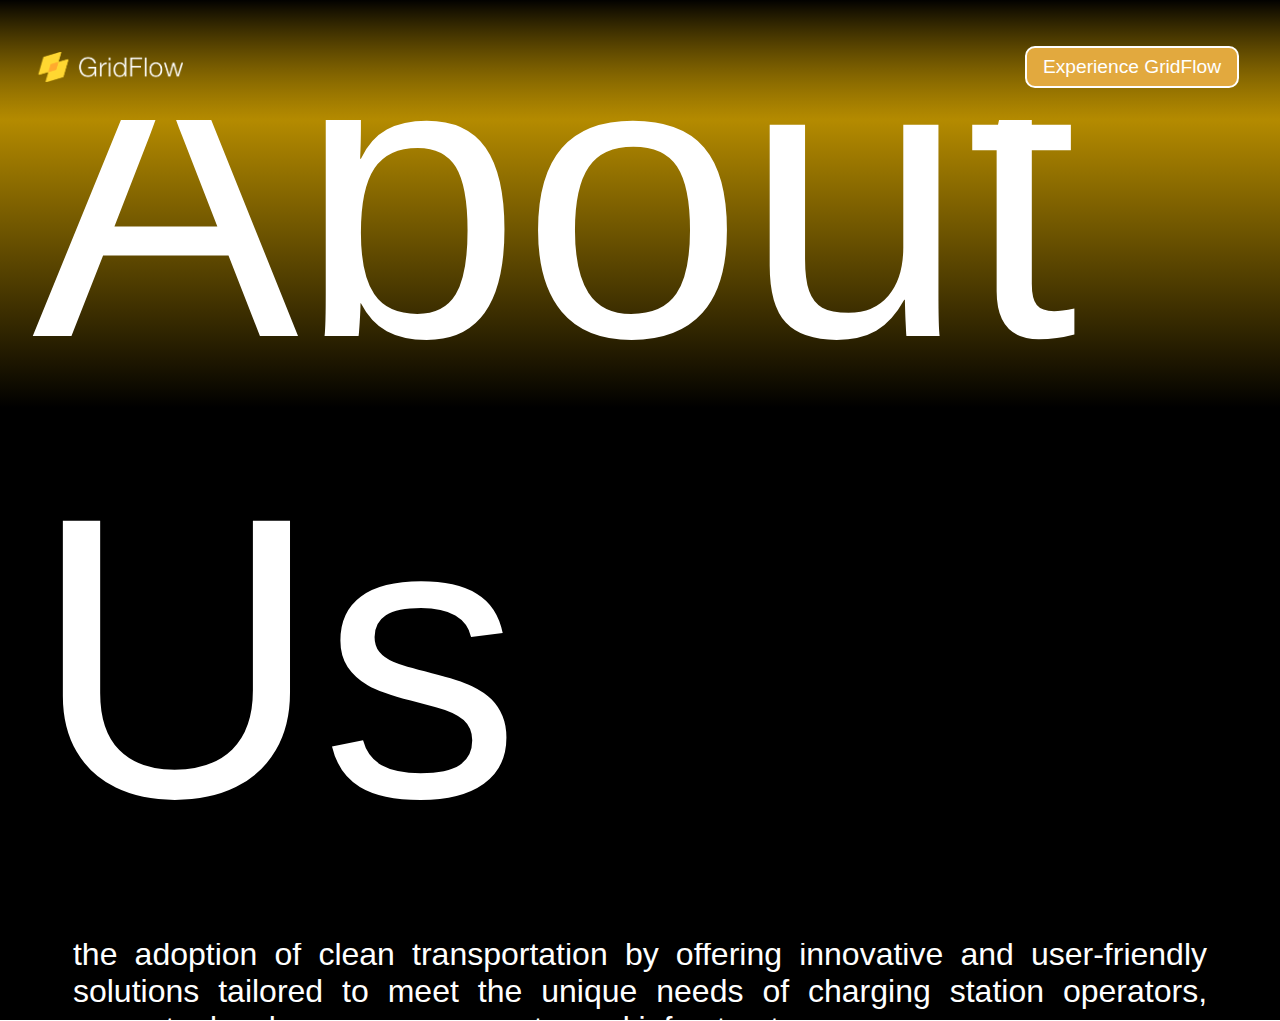
==== about.html @ fd685fbe "about mostly done, need to add modal" ====
<!DOCTYPE html>
<html lang="en">

<head>
    <script>
        window.onbeforeunload = function () {
           window.scrollTo(0, 0);
         }
    </script>
    
    <meta charset="UTF-8">
    <meta http-equiv="X-UA-Compatible" content="IE=edge">
    <meta name="viewport" content="width=device-width, initial-scale=1.0">
    <link rel="stylesheet" href="styles.css">
    <link rel="stylesheet" href="about-styles.css">

    <link rel="icon" type="image/png" href="favicon.png" sizes="16x16 32x32">
    <link rel="apple-touch-icon" sizes="180x180" href="favicon-180.png">
    <link rel="icon" type="image/svg+xml" href="favicon.svg">
    <link rel="icon" type="image/x-icon" href="favicon.ico">

    <title>About | GridFlow</title>
</head>

<body style="background: radial-gradient(to bottom, #ffc400 0%, #000000 40%);">
    <header class="about-main-header">
        <nav>
            <a href="grdflo.com" class="logo">
                <img src="logo-image.png" alt="Logo">
            </a>
            <ul class="nav-links">
                <li><a href="#" class="cta-nav">Experience GridFlow</a></li>
            </ul>
        </nav>
    </header>

    <main class="parallax">
        <section id="about-us">
            <h1 class="about-us-text">About Us</h1>
          </section>
        <section id="company-info">
          <div class="about-wrapper">
            <div class="company-info">
              <!-- <h1 class="title">GridFlow</h1> -->
              <p>Introducing GridFlow, a cutting-edge EV charger management software provider dedicated to revolutionizing the way businesses and property owners manage their electric vehicle (EV) charging infrastructure. Our mission is to accelerate the adoption of clean transportation by offering innovative and user-friendly solutions tailored to meet the unique needs of charging station operators, property developers, governments, and infrastructure owners.</p>
              <p>GridFlow's comprehensive software suite empowers our primary clients to efficiently manage their EV chargers, monitor their performance, and maximize revenue. Key features include a cloud dashboard for real-time monitoring, advanced machine learning algorithms for predictive maintenance and dynamic pricing, and seamless integration with various EV charger models. Our software not only streamlines charger management but also helps businesses attract more customers and fulfill their corporate social responsibility by promoting sustainable practices.</p>
              <p>While our primary focus is on providing exceptional software solutions for EV charger management, we also offer a mobile app for EV drivers. This app enables them to easily locate nearby charging stations, reserve charging slots, and pay for their charging sessions, all from the convenience of their smartphones.</p>
             </div>
          </div>
        </section>
        
        <section id="co-founders">
          <div class="cf-wrapper">
            <h1 class="title">The GridFlow Crew</h1>
            <div class="founders-grid">
              <!-- Co-founder 1 -->
              <div class="founder">
                <img src="abhinav.jpg" alt="Co-founder 1">
                <h2>Abhinav Khemka</h2>
                <h3>Chief Executive Officer</h3>
                <p class="founder-info">Abhinav is a driven and dynamic leader with a strong background in mechanical engineering. His exceptional business acumen and technical know-how have been instrumental in shaping the strategic direction of GridFlow. Under Abhinav's leadership, the company is poised for rapid growth and continued success.</p>
            </div>
      
              <!-- Co-founder 2 -->
              <div class="founder">
                <img src="aryan.jpeg" alt="Co-founder 2">
                <h2>Aryan Agrawal</h2>
                <h3>Chief Technical Officer</h3>
                <p class="founder-info">Aryan is a computer science expert with a passion for developing innovative solutions to complex problems. As the Chief Technology Officer, he oversees the development and implementation of GridFlow's advanced software solutions, ensuring the highest level of performance and reliability for our customers.</p>
                </div>
      
              <!-- Co-founder 3 -->
              <div class="founder">
                <img src="pratik.jpeg" alt="Co-founder 3">
                <h2>Pratik Bhattacharjee</h2>
                <h3>Product Manager</h3>
                <p class="founder-info">Pratik brings a unique combination of computer science and finance expertise to GridFlow. As Product Manager, he is responsible for guiding the product strategy and ensuring that our software meets the evolving needs of the market. Pratik's keen understanding of both the technical and financial aspects of the industry makes him an invaluable asset to the team.</p>              </div>
      
              <!-- Co-founder 4 -->
              <div class="founder">
                <img src="gautam.jpeg" alt="Co-founder 4">
                <h2>Gautam Dinesh</h2>
                <h3>Systems Engineer</h3>
                <p class="founder-info">Gautam is a highly skilled electronics and information engineering specialist who excels at creating efficient and reliable systems. As GridFlow's Systems Engineer, he works closely with the rest of the team to optimize our software's performance and ensure seamless integration with EV charging infrastructure.</p>              </div>
            </div>
          </div>
        </section>
        <div id="cfmodal" class="cfmodal">
            <div class="cfmodal-content">
              <span class="cfclose">&times;</span>
              <h2 class="founder-name">Founder Name</h2>
              <h3 class="founder-position">Founder Position</h3>
              <p class="founder-description">Founder Description</p>
            </div>
          </div>          
          
        <footer>
            <div class="footer-container">
                <div class="footer-section">
                    <a href="index.html">
                        <img src="logo-image.png" alt="GridFlow Logo" class="footer-logo" />
                    </a>
                </div>
                <div class="footer-section">
                    <ul class="footer-links">
                        <li><a href="grdflo.com/about">About</a></li>
                        <li><a href="https://careers.grdflo.com">Careers</a></li>
                        <li><a href="https://newsroom.grdflo.com">Newsroom</a></li>
                    </ul>
                </div>
                <div class="footer-section">
                    <a href="mailto:hello@grdflo.com">
                        <p>Reach us at hello@grdflo.com</p>
                    </a>
                </div>
            </div>
            <div class="footer-bottom">
                <p>&copy; GridFlow Inc. 2023. All rights reserved.</p>
            </div>
        </footer>
      </main>
      
      <script src="https://ajax.googleapis.com/ajax/libs/jquery/3.6.0/jquery.min.js"></script>
      <script src = "about.js"></script>
</body>
</html>
---- styles.css ----
* {
    margin: 0;
    padding: 0;
    box-sizing: border-box;
}

html {
    margin: 0;
    padding: 0;
    scrollbar-width: none;
    scroll-behavior: smooth
    /* Hide scrollbar for Firefox */
}

html::-webkit-scrollbar {
    width: 0;
    /* Hide scrollbar for WebKit browsers (Chrome, Safari, etc.) */
}

body {
    margin: -1px 0 0 0;
    padding: 0;
    font-family: Arial, sans-serif;
    background: linear-gradient(to bottom, #ffc400 0%, #000000 40%);
    color: #fff;
    overflow-y: scroll;
    -ms-overflow-style: none;
    overflow-x: hidden;
    min-height: 100vh;
}



button:focus,
button:active {
    outline: none;
    border: none;
}



nav {
    display: flex;
    justify-content: space-between;
    align-items: center;
    margin-top: 15px;
    left: 8px;
    max-width: 98%;
}

.logo {
    color: #fff;
    text-decoration: none;
    font-size: 1.5rem;
    display: flex;
    align-items: center;
    margin-left : 17px;
}

.logo img {
    height: 30px;
    margin-right: 5px;
}

nav ul {
    display: flex;
    list-style: none;
    margin: 0;
    /* Reset margin for the ul */
    padding: 0;
    /* Reset padding for the ul */
}


nav ul li {
    margin-left: 2rem;
}

nav ul li a {
    color: #999;
    text-decoration: none;
    font-size: 1.2rem;
    font-weight: 300;
    font-family: 'Helvetica Neue', Helvetica, Arial, sans-serif;
    padding: 0.5rem 1rem;
    border-radius: 5px;
    transition: color 0.3s;
}

nav ul li a span {
    margin-top: 8px;
    display: inline-block;
}




nav ul li a:hover {
    color: #fff;
}

.nav-links.active {
    display: flex;
    flex-direction: column;
}
  
.cta-nav {
    display: inline-block;
    background-color: rgb(226, 169, 62);
    /* Set background-color with rgba() */
    color: #fff;
    text-decoration: none;
    /* padding: 0.75rem 1.5rem; */
    border-radius: 10px;
    transition: background-color 0.3s, border-color 0.3s;
    /* Add border-color to the transition */
    border: 2px solid rgba(255, 255, 255, 1);
    /* Set border color with rgba() */
}

.cta-nav:hover {
    background-color: rgba(242, 214, 0, 0);
    /* Change background-color with transparency on hover */
    border-color: rgba(242, 214, 0, 0.8);
    /* Change border color with transparency on hover */
}

/* Add the following code */
.wrapper {
    width: 98%;
    height: 98vh;
    margin: 2.5vh auto;
    position: relative;
    background-color: #000000;
    overflow: hidden;
    border-radius: 20px;
    box-shadow: 0 4px 6px rgba(0, 0, 0, 0.1);
}

/* Update the existing header and hero styles */
header {
    padding: 2rem 1rem;
    position: absolute;
    width: 100%;
    z-index: 100;
    top: 0;
    left: 0;
}

.hero {
    min-height: calc(100% - 4rem); /* Subtract the height of the header */
    display: flex;
    justify-content: flex-start;
    align-items: center;
    padding: 0 2rem;
    padding-bottom: 2rem;
    position: absolute;
    width: 100%;
    bottom: 0;
    left: 0;
}

.hero-background {
    margin: -1px 0 0 0;
    background: url('hero-bg.jpg') no-repeat center center/cover;
    position: absolute;
    top: 0;
    left: 0;
    width: 100%;
    height: 100%;
    will-change: transform;
    border-radius: 20px;
}

.overlay {
    background: url('overlay.png') no-repeat center center/cover;
    position: absolute;
    top: 0;
    left: 0;
    width: 100%;
    height: 100%;
    will-change: transform;
}




.hero-content {
    margin-top: 5rem;
    text-align: center;
    max-width: 700px;
    /* Constrain the width of the hero content */
    margin-left: 2rem;
    /* Add left margin to maintain the position on the left side */
    background: rgba(255, 255, 255, 0.1);
    /* Semi-transparent white background */
    backdrop-filter: blur(15px);
    -webkit-backdrop-filter: blur(15px);
    /* Apply a blur effect */
    border-radius: 20px;
    /* Add rounded corners */
    padding: 4rem;
    /* Add padding */
    box-shadow: 0 4px 6px rgba(0, 0, 0, 0.1);
    transition: transform 0.3s;
    z-index: 6;

    /* Add a subtle shadow */

}

.hero-wrapper {
    position: relative;
}

.circle {
    position: absolute;
    background-color: rgba(193, 138, 0, 0.626);
    backdrop-filter: blur(10px);
    -webkit-backdrop-filter: blur(10px);
    border-radius: 50%;
    will-change: transform;
}

.circle-1 {
    width: 200px;
    height: 200px;
    top: 200px;
    left: -100px;
}

.circle-2 {
    width: 150px;
    height: 150px;
    top: 0px;
    right: -5px;
}

.circle-3 {
    width: 300px;
    height: 300px;
    bottom: -120px;
    left: 300px;
}


.hero-content:hover {
    transform: scale(1.02);
}



.hero-content h1 {
    font-size: 5rem;
    font-weight: 100;
    /* Set the font weight to UltraLight */
    font-family: 'Helvetica Neue', Helvetica, Arial, sans-serif;
    /* Set the font family to Helvetica UltraLight */
    letter-spacing: 5px;
    /* Increase character spacing */
    margin-bottom: 2rem;
    word-wrap: break-word;
    /* Break long words to fit within the container */
}


.hero-content p {
    font-size: 1.5rem;
    font-weight: 300;
    /* Set the font weight to light */
    font-family: 'Helvetica Neue', Helvetica, Arial, sans-serif;
    /* Set the font family to Helvetica Light */
    margin-bottom: 2rem;
}


.cta-button {
    display: inline-block;
    background-color: rgb(226, 169, 62);
    /* Set background-color with rgba() */
    color: #fff;
    text-decoration: none;
    padding: 0.75rem 1.5rem;
    border-radius: 10px;
    transition: background-color 0.3s, border-color 0.3s;
    /* Add border-color to the transition */
    border: 2px solid rgba(255, 255, 255, 1);
    /* Set border color with rgba() */
}

.cta-button:hover {
    background-color: rgba(242, 214, 0, 0);
    /* Change background-color with transparency on hover */
    border-color: rgba(242, 214, 0, 0.8);
    /* Change border color with transparency on hover */
}

.showcase {
    display: flex;
    justify-content: space-between;
    align-items: center;
    min-height: 100vh;
    padding: 0 2rem;
}

.showcase-content {
    max-width: 45%;
}

.showcase-content h2 {
    font-size: 2.5rem;
    font-weight: 300;
    font-family: 'Helvetica Neue', Helvetica, Arial, sans-serif;
    margin-bottom: 1rem;
}

.showcase-content p {
    font-size: 1.2rem;
    font-weight: 300;
    font-family: 'Helvetica Neue', Helvetica, Arial, sans-serif;
    line-height: 1.6;
}

.showcase-image {
    position: relative;
    width: 50%;
}

.showcase-image img {
    position: absolute;
    right: -3vh;
    top: 50%;
    transform: translateY(-50%);
    width: 100%;
    max-height: 70vh;
    width: auto;
}

.industries {
    display: flex;
    justify-content: space-between;
    align-items: center;
    height: 100vh;
    padding: 0 5%;
    /* Semi-transparent white background */
    backdrop-filter: blur(25px);
    -webkit-backdrop-filter: blur(25px);
}

.ind-wrapper {
    background-color: #00000000;
}

.industries-content {
    max-width: 50vw;
    text-align: center;
}

.industries-content h2 {
    font-size: 2.5rem;
    font-weight: 300;
    font-family: 'Helvetica Neue', Helvetica, Arial, sans-serif;
    margin-bottom: 1rem;
}

.industries-content p {
    font-size: 1.2rem;
    font-weight: 300;
    font-family: 'Helvetica Neue', Helvetica, Arial, sans-serif;
    line-height: 1.6;
}
.industries-carousel {
    width: 50%;
  }
  
  .swiper {
    width: 70vh;
    height: 80vh;
  }
  
  .swiper-slide {
    height: 70vh !important;
    width: 70vh !important;
    border-radius: 15px !important;
    

  }
  
  /* .carousel-text-glass {
    background: rgba(0, 0, 0, 0.6);
    border-radius: 15px;
    padding: 1rem;
    backdrop-filter: blur(5px);
    box-shadow: 0  3px 3px rgba(0, 0, 0, 0.6);
    width: 50%;
    text-align: center;
     
  } */

.swiper-pagination {
    bottom: 3rem !important;
  }
/* Change the default bullet style */
.swiper-pagination-bullet {
    width: 12px;
    height: 12px;
    background-color: #44444452 !important;
    opacity: 0.8 !important;
}

/* Change the active bullet style */
.swiper-pagination-bullet-active {
    background-color: #fd992776 !important;
    opacity: 1 !important;
}


  
  .industry-card {
    position: relative;
    background-size: cover;
    background-position: center;
    height: 100%;
    border-radius: 15px;
    
  }
  
  .industry-overlay {
    position: absolute;
    top: 0;
    left: 0;
    right: 0;
    bottom: 0;
    background-color: rgba(0, 0, 0, 0.5);
    display: flex;
    flex-direction: column;
    justify-content: center;
    align-items: center;
    color: #fff;
    border-radius: 15px;
  }
  
  .carousel-text-glass h3 {
    font-size: 2rem;
    font-weight: 300;
    font-family: 'Helvetica Neue', Helvetica, Arial, sans-serif;
    margin-bottom: 3rem;
    letter-spacing: 1px;
}

.carousel-text-glass p {
    font-size: 1.2rem;
    font-weight: 300;
    font-family: 'Helvetica Neue', Helvetica, Arial, sans-serif;
    line-height: 1.6;
    text-align: center;
    max-width: 80%;
    margin-left: 2rem;
   

}

.industry-overlay h3 {
    font-size: 2rem;
    font-weight: 300;
    font-family: 'Helvetica Neue', Helvetica, Arial, sans-serif;
    margin-bottom: 3rem;
    letter-spacing: 1px;
}

.industry-overlay p {
    font-size: 1.2rem;
    font-weight: 300;
    font-family: 'Helvetica Neue', Helvetica, Arial, sans-serif;
    line-height: 1.6;
    text-align: center;
    max-width: 80%;
    margin-left: 2rem;
   

}



@media screen and (max-width: 768px) {
    .showcase {
        flex-direction: column;
        text-align: center;
    }
    
    .showcase-content {
        max-width: 100%;
        padding-bottom: 2rem;
    }

    .showcase-image {
        width: 100%;
    }
}


.features {
    background-color: black;
    min-height: 100vh;
    display: flex;
    align-items: center;
    justify-content: center;
  }
  
  .features-container {
    display: flex;
    max-width: 1200px;
    width: 100%;
    margin: 0 auto;
    padding: 2rem;
    align-items: center;
  }
  
  .left-column {
    flex: 1;
    color: white;
  }
  
  .left-column h2 {
    font-size: 2.5rem;
    font-weight: 300;
    font-family: 'Helvetica Neue', Helvetica, Arial, sans-serif;
    margin-bottom: 1rem;
  }
  
  .left-column p {
    font-size: 1.2rem;
    font-weight: 300;
    font-family: 'Helvetica Neue', Helvetica, Arial, sans-serif;
    line-height: 1.6;
  }
  
  .right-column {
    flex: 2;
    display: grid;
    grid-template-columns: repeat(3, 1fr);
    gap: 1.5rem;
    margin-left: 2rem;
  }
  
  .feature-card {
    display: flex;
    flex-direction: column;
    justify-content: space-around;
    align-items: center;
    padding: 1rem;
    background-color: black;
    border: 2px solid white;
    color: white;
    cursor: pointer;
    border-radius: 20px;
    min-height: 200px;
    min-width: 200px;
    position: relative; /* Add this line */
    transition: all 0.3s ease; /* Add transition */
  }
  
  .feature-card:hover {
    z-index: 100; /* Add this line to scale the card */
    transform: scale(1.4);
    background-color: rgb(226, 169, 62);
  }
  
  .feature-card img {
    width: 64px;
    height: 64px;
  }
  
  .feature-card h3 {
    font-size: 1.2rem;
    font-weight: 300;
    font-family: 'Helvetica Neue', Helvetica, Arial, sans-serif;
    text-align: center;
    margin-bottom: 2rem;
  }
  
  .read-more {
    display: none;
    background-color: transparent;
    border: 2px solid white;
    color: #fff;
    padding: 0.5rem;
    border-radius: 50%;
    cursor: pointer;
    font-size: 0.8rem;
    font-weight: 300;
    font-family: 'Helvetica Neue', Helvetica, Arial, sans-serif;
    width: 40px;
    height: 40px;
    position: absolute;
    bottom: 10px;
    justify-content: center;
    align-items: center;
  }

  .read-more::before {
    content: '';
    display: block;
    width: 100%; /* Increase the width */
    height: 100%; /* Increase the height */
    background-image: url('arrow.png');
    background-size: contain;
    background-repeat: no-repeat;
    background-position: center;
    transition: transform 0.3s ease;
    margin-left: 1px;
  }
  
  
  .read-more:hover::before {
    transform: rotate(90deg);
    margin-top: 1px;
    margin-left: 0px;
  }
  
  .arrow-icon {
    width: 2px;
    height: 2px;
    object-fit: contain;
    transition: transform 0.3s ease;
    align-self: center;
  }
  
  
  
  .feature-card:hover .read-more {
    display: flex; /* Show the Read More button on hover */
  }
  
  
  
  .read-more:hover .arrow-icon {
   transform: rotate(90deg);
  }
  
  .feature-card:hover .read-more {
    display: block; /* Show the Read More button on hover */
    position: absolute;
    bottom: 10px;
  }
  
  .modal {
    display: none;
    position: fixed;
    z-index: 1;
    left: 0;
    top: 0;
    width: 100%;
    height: 100%;
    overflow: auto;
    background-color: rgba(0, 0, 0, 0.8);
  }
  
  .close {
    color: #fff;
    font-size: 2rem;
    font-weight: bold;
    position: absolute;
    top: 20px;
    right: 30px;
    cursor: pointer;
  }
  
  .modal-content {
    margin: 10% auto;
    padding: 2rem;
    width: 80%;
    background-color: #000;
    color: #fff;
    border: 2px solid #fff;
    border-radius: 20px;
  }
  

.form{
  min-height: 100vh;
  min-width: 100vw;
  height: 100%; 
}

  
  
  @media screen and (max-width: 768px) {
    .features-container {
      flex-direction: column;
    }
  
    .left-column {
      margin-bottom: 2rem;
    }
  
    .right-column {
      margin-left: 0;
      grid-template-columns: repeat(2, 1fr);
    }
  }
  
  

  @media screen and (max-width: 480px) {
    .right-column {
      grid-template-columns: 1fr;
    }
  }
  




@media screen and (max-width: 1200px) {
    .hero-content {
        max-width: 80%;
        /* Increase the width for smaller screens */
    }
}

@media screen and (max-width: 768px) {
    .hero-content {
        max-width: 90%;
        /* Increase the width for mobile devices */
    }

    .hero-content h1 {
        font-size: 3.5rem;
        /* Decrease the font size for mobile devices */
    }

    .hero-content p {
        font-size: 1rem;
        /* Decrease the font size for mobile devices */
    }

    .cta-button {
        padding: 0.5rem 1rem;
        /* Decrease the padding for mobile devices */
    }
}

@media screen and (max-width: 768px) {
    .nav-links {
      display: none;
      /* Hide the navigation menu on mobile devices */
    }
  
    .menu-toggle {
      display: flex;
      /* Show the menu toggle on mobile devices */
    }
  }
  
  .menu-toggle {
    display: none;
    flex-direction: column;
    justify-content: space-between;
    width: 25px;
    height: 15px;
    cursor: pointer;
  }
  
  .menu-toggle span {
    background-color: #fff;
    height: 3px;
    width: 100%;
  }

  footer {
    background: linear-gradient(to bottom, #000 20%, #ffc400dd 210%);
    color: #fff;
    font-family: "Helvetica Neue", sans-serif;
    font-weight: 300;
    bottom: 0;
    width: 100%;
    z-index: 3;
  }
  

.footer-container {
    display: flex;
    justify-content: space-between;
    align-items: center;
    max-width: 100%;
    padding: 1rem 0;
    font-size: 14px;
}

.footer-logo {
    max-height: 40px;
    width: auto;
}

.footer-section {
    flex: 1;
    text-align: center;
}

.footer-section p{
  letter-spacing: 1px;
}

.footer-section a {
  color: #fff;
  text-decoration: none;
}

.footer-section a:hover {
  color: #ffffff99;
}

.footer-links {
    list-style: none;
    padding: 0;
}

.footer-links li {
    display: inline-block;
    margin: 0 0.5rem;
}

.footer-links a {
    color: #fff;
    text-decoration: none;
}

.footer-links a:hover {
    color: #ffffff99;
}

.footer-bottom {
    padding: 0.5rem 0;
    text-align: center;
}
---- about-styles.css ----
/* Hide the scrollbar for Chrome, Safari, and Opera */
::-webkit-scrollbar {
    display: none;
  }
  
  /* Hide the scrollbar for Internet Explorer and Edge */
  body {
    -ms-overflow-style: none; /* IE and Edge */
    scrollbar-width: none; /* Firefox */
  }
  


  .parallax {
    perspective: 1px;
    height: 100vh;
    overflow-x: hidden;
    overflow-y: auto;
    z-index: -1; /* Add this line */
}

  
  .parallax-section {
    position: relative;
    height: 100vh;
    display: flex;
    align-items: center;
    justify-content: center;
    flex-direction: column;
  }
  
  /* #company-info {
    background-image: url('company-info-bg.jpg');
  }
  
  #co-founders {
    background-image: url('co-founders-bg.jpg');
  } */
  
  .title {
    font-size: 4rem;
    text-align: center;
    margin: 2rem 0;
    letter-spacing: 2px;
    margin-top: 5%;
  }
  
  .founders-grid {
    margin-top: 5%;
    display: flex;
    position: relative;
    align-self: center;
    justify-self: center;
    flex-wrap: wrap;
    justify-content: space-around;
    align-items: center;
  }
  
  .founder {
    width: 300px;
    margin: 1rem;
    text-align: center;
  }
  
  .founder h2 {
    margin-top: 1rem;
  }

  .founder img {
    width: 150px;
    height: 150px;
    border-radius: 50%;
    border: 2px
  }

  /* Hide the founder-info by default and only show it when the founder is clicked */
.founder-info {
    display: none;
  }
  
  .founder.clicked .founder-info {
    display: block;
  }
  
  /* Add the hover effect for the founder image */
  .founder:hover img {
    border: 2px solid #ffc400;
    cursor: pointer;
  }
  
  /* Add the hover effect for the founder name and position */
  .founder:hover h2,
  .founder:hover h3 {
    color: #ffc400;
  }
  
  
  h1, h2, h3, h4, h5, h6, p {
    font-family: "Helvetica Neue", Arial, sans-serif;
    font-weight: 300;
  }
  main {
    padding-top: 100px; /* Adjust the value according to the height of your navigation bar */
  }

  .about-wrapper {
    width: 98%;
    height: 60vh;
    margin: 2.5vh auto;
    position: relative;
    background-color: #000000;
    overflow: hidden;
    border-radius: 20px;
    box-shadow: 0 4px 6px rgba(0, 0, 0, 0.1);
    background-image: url('company-info-bg.jpg');
    background-size: cover;
    background-position: center;
    background-attachment: fixed;
    z-index: 100;
    display: flex;
    justify-content: center;
    align-items: center;

  }

  .cf-wrapper {
    justify-content: center;
    align-items: center;
    width: 98%;
    height: 70vh;
    margin: 2.5vh auto;
    position: relative;
    overflow: hidden;
    border-radius: 20px;
    box-shadow: 0 4px 6px rgba(0, 0, 0, 0.1);
    background-image: url('co-founders-bg.jpg');
    background-size: cover;
    background-position: center;
    background-attachment: fixed;
    z-index: 100;
}
  
  
  
  /* Add a new CSS rule for the about-us section */
#about-us {
    position: relative;
    height: calc(100% - 100px); /* Subtract the height of the navigation bar */
    display: flex;
    align-items: flex-end;
    justify-content: flex-end;
    padding: 2rem; /* Add some padding to position the text nicely */
  }
  
  /* Style the "About Us" text */
  .about-us-text {
    font-family: "Helvetica Neue", Arial, sans-serif;
    font-weight: 200;
    font-size: 25rem; /* Adjust the font size as needed */
    color: #fff; /* Set the text color */
  }
  
  .about-main-header {
    position: relative;
    top: calc(100% - 60px); /* Set the top value to the height of the about-us section */
    z-index: 100; /* Set a high z-index value to ensure the header stays on top */
    background-image: linear-gradient(to bottom, rgba(0, 0, 0, 1), rgba(0, 0, 0, 0)); /* Add the linear gradient */
  }
  
  .company-info {
    padding: 1.8rem;
    max-width: 95%; /* Set the maximum width for the text */
    margin: 0 auto; /* Center-align the text container */
    text-align: justify; /* Center-align the text */
  }
  
  .company-info p {
    margin-bottom: 1.5rem; /* Set the gap between the paragraphs */
    font-size: 2rem;
  }
  


  .cfmodal {
    display: none;
    position: fixed;
    z-index: 10000; /* Increase the z-index value here */
    left: 0;
    top: 0;
    width: 100%;
    height: 100%;
    overflow: auto;
    background-color: rgba(0, 0, 0, 0.4);
}


  .cfmodal-content {
    background-color: #fefefe;
    margin: 15% auto;
    padding: 20px;
    border: 1px solid #888;
    width: 80%;
    max-width: 400px;
    text-align: center;
  }
  
  .cfclose {
    color: #aaa;
    float: right;
    font-size: 28px;
    font-weight: bold;
  }
  
  .cfclose:hover,
  .cfclose:focus {
    color: black;
    text-decoration: none;
    cursor: pointer;
  }
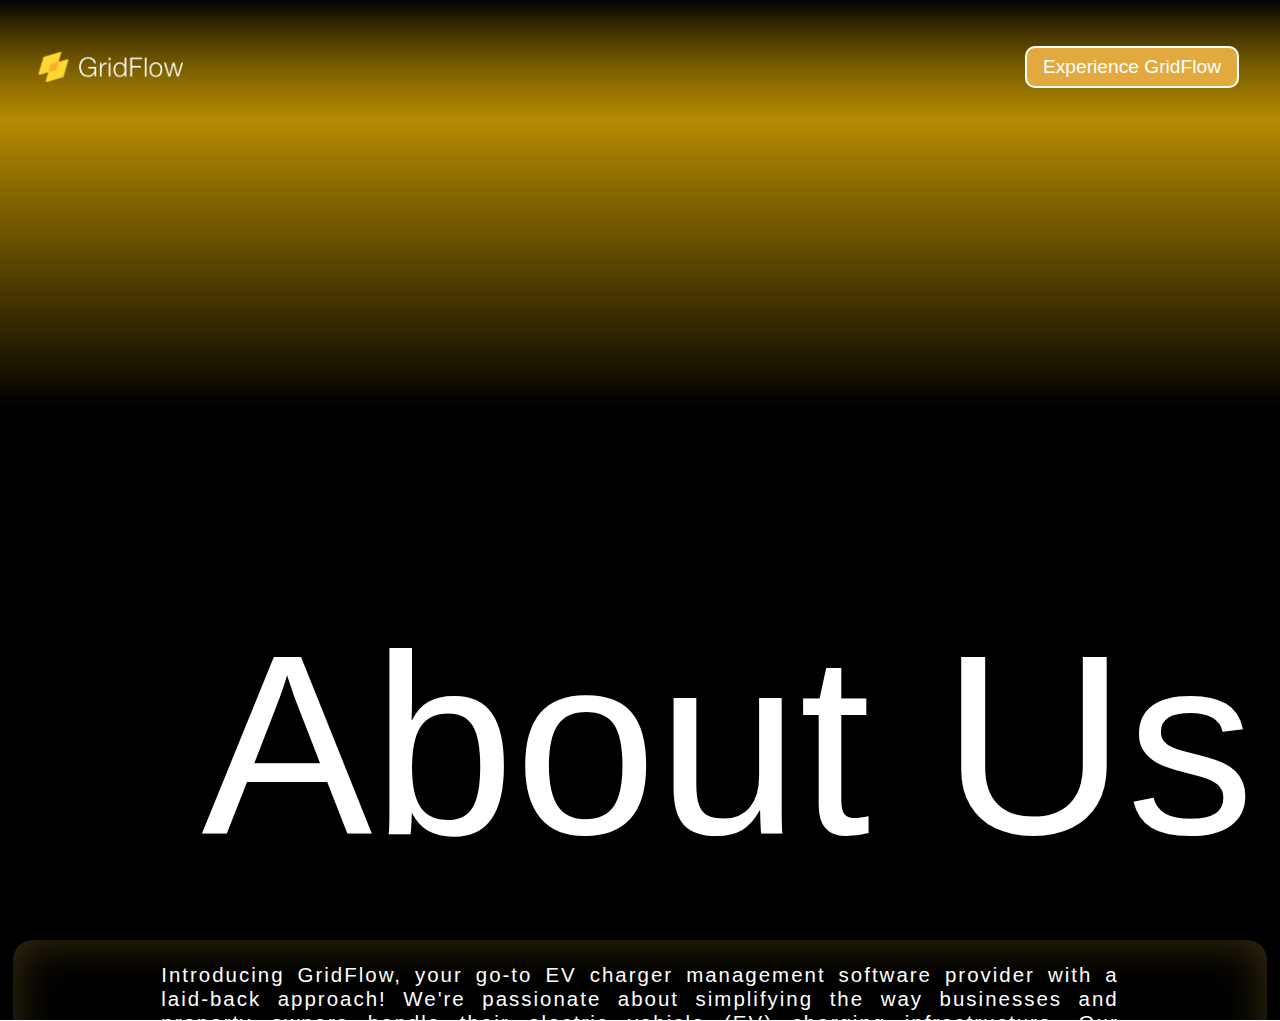
==== commit 526edc7f: "about page redesign" ====
--- a/about.html
+++ b/about.html
@@ -25,7 +25,7 @@
 <body style="background: radial-gradient(to bottom, #ffc400 0%, #000000 40%);">
     <header class="about-main-header">
         <nav>
-            <a href="grdflo.com" class="logo">
+            <a href="https://grdflo.com/" class="logo">
                 <img src="logo-image.png" alt="Logo">
             </a>
             <ul class="nav-links">
@@ -42,16 +42,18 @@
           <div class="about-wrapper">
             <div class="company-info">
               <!-- <h1 class="title">GridFlow</h1> -->
-              <p>Introducing GridFlow, a cutting-edge EV charger management software provider dedicated to revolutionizing the way businesses and property owners manage their electric vehicle (EV) charging infrastructure. Our mission is to accelerate the adoption of clean transportation by offering innovative and user-friendly solutions tailored to meet the unique needs of charging station operators, property developers, governments, and infrastructure owners.</p>
-              <p>GridFlow's comprehensive software suite empowers our primary clients to efficiently manage their EV chargers, monitor their performance, and maximize revenue. Key features include a cloud dashboard for real-time monitoring, advanced machine learning algorithms for predictive maintenance and dynamic pricing, and seamless integration with various EV charger models. Our software not only streamlines charger management but also helps businesses attract more customers and fulfill their corporate social responsibility by promoting sustainable practices.</p>
-              <p>While our primary focus is on providing exceptional software solutions for EV charger management, we also offer a mobile app for EV drivers. This app enables them to easily locate nearby charging stations, reserve charging slots, and pay for their charging sessions, all from the convenience of their smartphones.</p>
-             </div>
+              <p>Introducing GridFlow, your go-to EV charger management software provider with a laid-back approach! We're passionate about simplifying the way businesses and property owners handle their electric vehicle (EV) charging infrastructure. Our mission? To fast-track the adoption of clean transportation by offering innovative, user-friendly solutions that cater to a broad range of clients, from charging station operators and property developers to local governments and beyond.</p>
+              <p>At GridFlow, we strike the perfect balance between professional and chill. Our comprehensive software suite empowers our diverse clientele to manage their EV chargers effortlessly, monitor performance, and optimize revenue generation. How do we make it happen? With a cloud dashboard that delivers real-time monitoring, cutting-edge machine learning algorithms for predictive maintenance and dynamic pricing, and seamless integration with various EV charger models. Our software not only streamlines charger management but also helps businesses attract more customers and fulfill their corporate social responsibility by supporting green initiatives.</p>
+              <p>And that's not all! We understand the importance of creating a connected ecosystem for the growing EV community. So, we've also developed a handy mobile app for EV drivers. With this app, they can easily discover nearby charging stations, reserve charging slots, and pay for their charging sessions, all from the convenience of their smartphones. The app even offers features like trip planning with stops at charging stations, discount offers, and information on nearby amenities, making the EV charging experience enjoyable and efficient.</p>
+              <p>At GridFlow, we're all about building strong relationships with our clients and fostering a sustainable future for everyone. By providing top-notch software solutions for EV charger management and a user-friendly app for EV drivers, we're bridging the gap between businesses, property owners, and the growing EV community. Together, we're making the transition to clean transportation seamless, accessible, and, of course, chill. So, whether you're a business owner, property developer, government organization, or an EV driver, GridFlow is here to support you every step of the way.</p>
+
+            </div>
           </div>
         </section>
         
         <section id="co-founders">
           <div class="cf-wrapper">
-            <h1 class="title">The GridFlow Crew</h1>
+            <h1 class="title">Inside the GridFlow Garage</h1>
             <div class="founders-grid">
               <!-- Co-founder 1 -->
               <div class="founder">
@@ -85,25 +87,25 @@
             </div>
           </div>
         </section>
-        <div id="cfmodal" class="cfmodal">
+        <!-- <div id="cfmodal" class="cfmodal">
             <div class="cfmodal-content">
               <span class="cfclose">&times;</span>
               <h2 class="founder-name">Founder Name</h2>
               <h3 class="founder-position">Founder Position</h3>
               <p class="founder-description">Founder Description</p>
             </div>
-          </div>          
+          </div>           -->
           
         <footer>
             <div class="footer-container">
                 <div class="footer-section">
-                    <a href="index.html">
+                    <a href="https://grdflo.com/">
                         <img src="logo-image.png" alt="GridFlow Logo" class="footer-logo" />
                     </a>
                 </div>
                 <div class="footer-section">
                     <ul class="footer-links">
-                        <li><a href="grdflo.com/about">About</a></li>
+                        <li><a href="https://grdflo.com/about">About</a></li>
                         <li><a href="https://careers.grdflo.com">Careers</a></li>
                         <li><a href="https://newsroom.grdflo.com">Newsroom</a></li>
                     </ul>
--- a/styles.css
+++ b/styles.css
@@ -779,14 +779,16 @@
   }
   
 
-.footer-container {
-    display: flex;
+  .footer-container {
+    display: flex;
+    flex-wrap: wrap;
     justify-content: space-between;
     align-items: center;
     max-width: 100%;
-    padding: 1rem 0;
+    padding: 1rem;
     font-size: 14px;
 }
+
 
 .footer-logo {
     max-height: 40px;
@@ -834,3 +836,49 @@
     padding: 0.5rem 0;
     text-align: center;
 }
+
+@media (max-width: 768px) {
+  .footer-section {
+      flex: 1 1 50%;
+      padding: 1rem;
+  }
+
+  .footer-logo {
+      max-height: 30px;
+  }
+
+  .footer-links li {
+      margin: 0 0.25rem;
+  }
+
+  .footer-links a {
+      font-size: 12px;
+  }
+
+  .footer-bottom p {
+      font-size: 12px;
+  }
+}
+
+@media (max-width: 480px) {
+  .footer-section {
+      flex: 1 1 100%;
+      padding: 0.5rem;
+  }
+
+  .footer-logo {
+      max-height: 25px;
+  }
+
+  .footer-links li {
+      margin: 0 0.1rem;
+  }
+
+  .footer-links a {
+      font-size: 10px;
+  }
+
+  .footer-bottom p {
+      font-size: 10px;
+  }
+}
--- a/about-styles.css
+++ b/about-styles.css
@@ -1,220 +1,223 @@
-/* Hide the scrollbar for Chrome, Safari, and Opera */
 ::-webkit-scrollbar {
-    display: none;
+  display: none;
+}
+
+body {
+  -ms-overflow-style: none;
+  scrollbar-width: none;
+}
+
+header{
+  z-index: -10 !important;
+}
+
+
+.parallax {
+  perspective: 1px;
+  height: 100vh;
+  overflow-x: hidden;
+  overflow-y: auto;
+  z-index: 200;
+}
+
+.parallax-section {
+  position: relative;
+  height: 100vh;
+  display: flex;
+  align-items: center;
+  justify-content: center;
+  flex-direction: column;
+}
+
+.title {
+  font-size: 4vw;
+  text-align: center;
+  margin: 2vw 0;
+  letter-spacing: 2px;
+  margin-top: 5%;
+}
+
+.founders-grid {
+  display: flex;
+  flex-wrap: wrap;
+  justify-content: space-around;
+  align-items: center;
+  margin-top: 5%;
+  gap: 2vw; /* Added gap */
+}
+
+.founder {
+  width: 20vw; /* Updated width */
+  text-align: center;
+}
+
+/* For smaller screens, show the founders in a single column */
+@media (max-width: 767px) {
+  .founder {
+    flex: 0 1 100%;
+    margin: 1rem auto;
   }
-  
-  /* Hide the scrollbar for Internet Explorer and Edge */
-  body {
-    -ms-overflow-style: none; /* IE and Edge */
-    scrollbar-width: none; /* Firefox */
+}
+
+
+.founder h2 {
+  margin-top: 1vw;
+}
+
+.founder img {
+  width: 10vw;
+  height: 10vw;
+  border-radius: 50%;
+  border: 2px;
+}
+
+.founder-info {
+  display: none;
+}
+
+.founder.clicked .founder-info {
+  display: block;
+}
+
+.founder:hover img {
+  border: 2px solid #ffc400;
+  cursor: pointer;
+}
+
+.founder:hover h2,
+.founder:hover h3 {
+  color: #ffc400;
+}
+
+h1, h2, h3, h4, h5, h6, p {
+  font-family: "Helvetica Neue", Arial, sans-serif;
+  font-weight: 300;
+}
+
+main {
+  padding-top: 10vw;
+}
+
+.about-wrapper {
+  width: 98%;
+  min-height: 70vh;
+  margin: 2.5vh auto;
+  position: relative;
+  background-color: #000000aa;
+  overflow: hidden;
+  border-radius: 20px;
+  box-shadow: inset 0 0 40px 6px rgba(255, 200, 70, 0.2);
+  background-size: cover;
+  background-position: center;
+  background-attachment: fixed;
+  z-index: 301;
+  display: flex;
+  justify-content: center;
+  align-items: center;
+}
+
+.cf-wrapper {
+  justify-content: center;
+  align-items: center;
+  width: 98%;
+  min-height: 70vh;
+  margin: 2.5vh auto;
+  position: relative;
+  overflow: hidden;
+  border-radius: 20px;
+  box-shadow: inset 0 0 20px 6px rgba(255, 200, 70, 0.1);
+  background-image: url('co-founders-bg.png');
+  background-size: cover;
+  background-position: center;
+  background-attachment: fixed;
+  z-index: 301;
+}
+
+#about-us {
+  position: relative;
+  height: calc(100% - 8vw);
+  display: flex;
+  align-items: flex-end;
+  justify-content: flex-end;
+  padding: 2vw;
+}
+
+.about-us-text {
+  font-family: "Helvetica Neue", Arial, sans-serif;
+  font-weight: 200;
+  font-size: 20vw;
+  color: #fff;
+}
+
+.about-main-header {
+  position: relative;
+  top: calc(100% - 6vw);
+  z-index: 100 !important;
+  background-image: linear-gradient(to bottom, rgba(0, 0, 0, 1), rgba(0, 0, 0, 0));
+}
+
+.company-info {
+  padding: 1.8vw;
+  max-width: 80%;
+  letter-spacing: 2px;
+  margin: 0 auto;
+  text-align: justify;
+}
+
+.company-info p {
+  margin-bottom: 25px;
+  font-size: 1.6vw;
+}
+
+  
+
+  @media (max-width: 1024px) {
+    
+
+    .founders-grid {
+      flex-wrap: wrap;
+    }
+    
+    .founder {
+      width: 45%;
+      margin: 1rem;
+    }
   }
   
-
-
-  .parallax {
-    perspective: 1px;
-    height: 100vh;
-    overflow-x: hidden;
-    overflow-y: auto;
-    z-index: -1; /* Add this line */
-}
-
-  
-  .parallax-section {
-    position: relative;
-    height: 100vh;
-    display: flex;
-    align-items: center;
-    justify-content: center;
-    flex-direction: column;
-  }
-  
-  /* #company-info {
-    background-image: url('company-info-bg.jpg');
-  }
-  
-  #co-founders {
-    background-image: url('co-founders-bg.jpg');
-  } */
-  
-  .title {
-    font-size: 4rem;
-    text-align: center;
-    margin: 2rem 0;
-    letter-spacing: 2px;
-    margin-top: 5%;
-  }
-  
-  .founders-grid {
-    margin-top: 5%;
-    display: flex;
-    position: relative;
-    align-self: center;
-    justify-self: center;
-    flex-wrap: wrap;
-    justify-content: space-around;
-    align-items: center;
-  }
-  
-  .founder {
-    width: 300px;
-    margin: 1rem;
-    text-align: center;
-  }
-  
-  .founder h2 {
-    margin-top: 1rem;
-  }
-
-  .founder img {
-    width: 150px;
-    height: 150px;
-    border-radius: 50%;
-    border: 2px
-  }
-
-  /* Hide the founder-info by default and only show it when the founder is clicked */
-.founder-info {
-    display: none;
-  }
-  
-  .founder.clicked .founder-info {
-    display: block;
-  }
-  
-  /* Add the hover effect for the founder image */
-  .founder:hover img {
-    border: 2px solid #ffc400;
-    cursor: pointer;
-  }
-  
-  /* Add the hover effect for the founder name and position */
-  .founder:hover h2,
-  .founder:hover h3 {
-    color: #ffc400;
-  }
-  
-  
-  h1, h2, h3, h4, h5, h6, p {
-    font-family: "Helvetica Neue", Arial, sans-serif;
-    font-weight: 300;
-  }
-  main {
-    padding-top: 100px; /* Adjust the value according to the height of your navigation bar */
-  }
-
-  .about-wrapper {
-    width: 98%;
-    height: 60vh;
-    margin: 2.5vh auto;
-    position: relative;
-    background-color: #000000;
-    overflow: hidden;
-    border-radius: 20px;
-    box-shadow: 0 4px 6px rgba(0, 0, 0, 0.1);
-    background-image: url('company-info-bg.jpg');
-    background-size: cover;
-    background-position: center;
-    background-attachment: fixed;
-    z-index: 100;
-    display: flex;
-    justify-content: center;
-    align-items: center;
-
-  }
-
-  .cf-wrapper {
-    justify-content: center;
-    align-items: center;
-    width: 98%;
-    height: 70vh;
-    margin: 2.5vh auto;
-    position: relative;
-    overflow: hidden;
-    border-radius: 20px;
-    box-shadow: 0 4px 6px rgba(0, 0, 0, 0.1);
-    background-image: url('co-founders-bg.jpg');
-    background-size: cover;
-    background-position: center;
-    background-attachment: fixed;
-    z-index: 100;
-}
-  
-  
-  
-  /* Add a new CSS rule for the about-us section */
-#about-us {
-    position: relative;
-    height: calc(100% - 100px); /* Subtract the height of the navigation bar */
-    display: flex;
-    align-items: flex-end;
-    justify-content: flex-end;
-    padding: 2rem; /* Add some padding to position the text nicely */
-  }
-  
-  /* Style the "About Us" text */
-  .about-us-text {
-    font-family: "Helvetica Neue", Arial, sans-serif;
-    font-weight: 200;
-    font-size: 25rem; /* Adjust the font size as needed */
-    color: #fff; /* Set the text color */
-  }
-  
-  .about-main-header {
-    position: relative;
-    top: calc(100% - 60px); /* Set the top value to the height of the about-us section */
-    z-index: 100; /* Set a high z-index value to ensure the header stays on top */
-    background-image: linear-gradient(to bottom, rgba(0, 0, 0, 1), rgba(0, 0, 0, 0)); /* Add the linear gradient */
-  }
-  
-  .company-info {
-    padding: 1.8rem;
-    max-width: 95%; /* Set the maximum width for the text */
-    margin: 0 auto; /* Center-align the text container */
-    text-align: justify; /* Center-align the text */
-  }
-  
-  .company-info p {
-    margin-bottom: 1.5rem; /* Set the gap between the paragraphs */
-    font-size: 2rem;
-  }
-  
-
-
-  .cfmodal {
-    display: none;
-    position: fixed;
-    z-index: 10000; /* Increase the z-index value here */
-    left: 0;
-    top: 0;
-    width: 100%;
-    height: 100%;
-    overflow: auto;
-    background-color: rgba(0, 0, 0, 0.4);
-}
-
-
-  .cfmodal-content {
-    background-color: #fefefe;
-    margin: 15% auto;
-    padding: 20px;
-    border: 1px solid #888;
-    width: 80%;
-    max-width: 400px;
-    text-align: center;
-  }
-  
-  .cfclose {
-    color: #aaa;
-    float: right;
-    font-size: 28px;
-    font-weight: bold;
-  }
-  
-  .cfclose:hover,
-  .cfclose:focus {
-    color: black;
-    text-decoration: none;
-    cursor: pointer;
-  }
-  +  /* Modify the layout for mobile devices */
+  @media (max-width: 767px) {
+    .company-info {
+      text-align: center;
+    }
+
+    .company-info p {
+      margin-bottom: 20px;
+    }
+
+    .title {
+      font-size: 4vw;
+    }
+  
+    .about-us-text {
+      font-size: 25vw;
+    }
+  
+    .company-info p {
+      font-size: 3vw;
+    }
+  
+    .founder img {
+      width: 20vw;
+      height: 20vw;
+    }
+  
+    .founder {
+      width: 90%;
+      margin: 1rem auto;
+    }
+
+    #about-us {
+      height: calc(100% - 25vw);
+      text-align: right;
+    }
+  }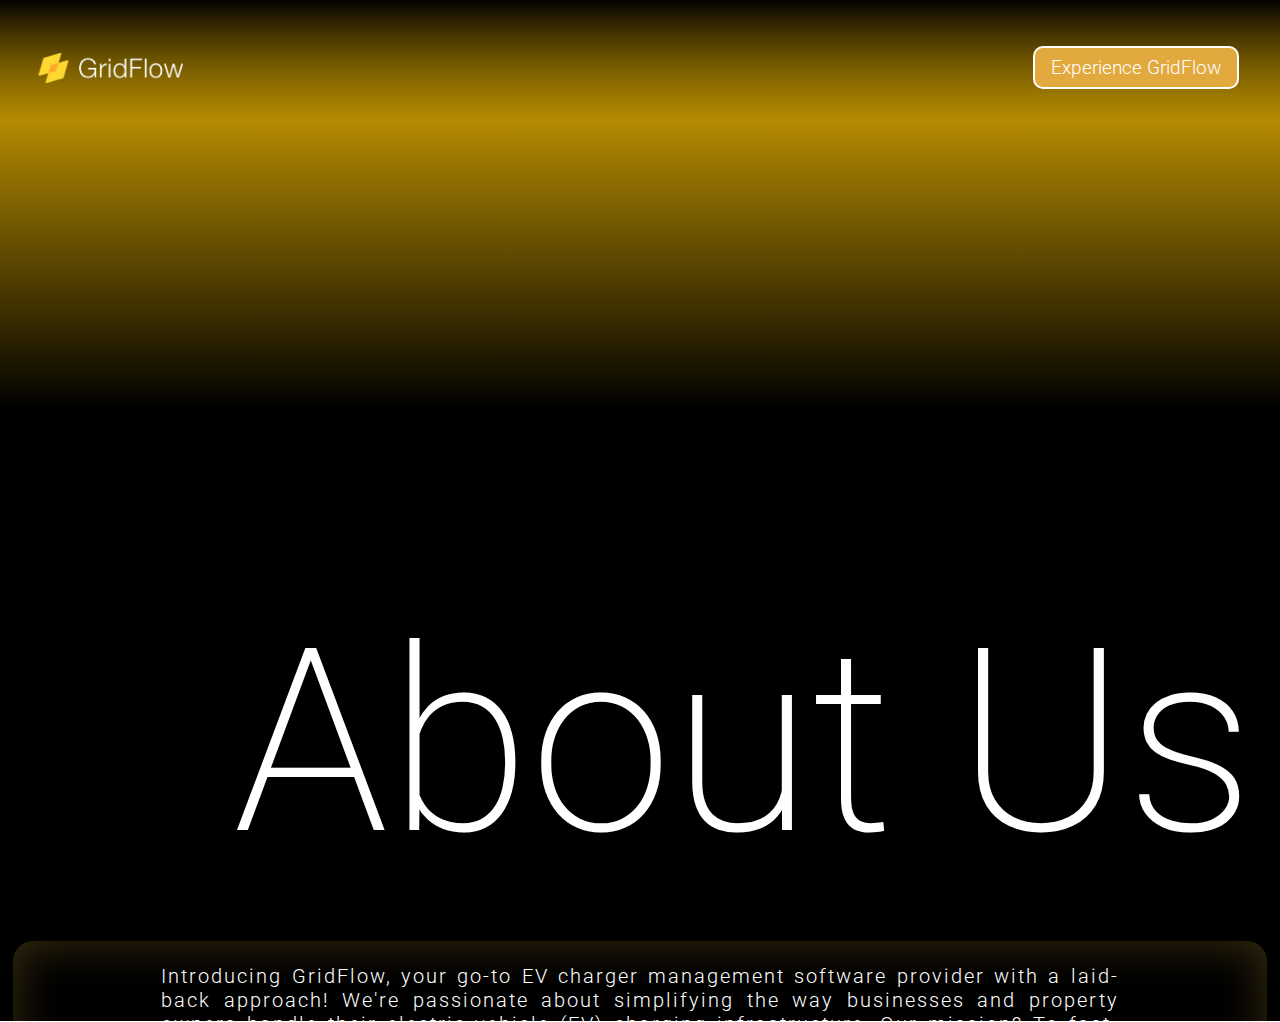
==== commit d2574822: "Font Fix" ====
--- a/about.html
+++ b/about.html
@@ -19,6 +19,10 @@
     <link rel="icon" type="image/svg+xml" href="favicon.svg">
     <link rel="icon" type="image/x-icon" href="favicon.ico">
 
+    <link rel="preconnect" href="https://fonts.googleapis.com">
+    <link rel="preconnect" href="https://fonts.gstatic.com" crossorigin>  
+    <link href="https://fonts.googleapis.com/css2?family=Roboto:ital,wght@0,100;0,300;0,400;0,500;0,700;0,900;1,100;1,300;1,400;1,500;1,700;1,900&display=swap" rel="stylesheet">
+
     <title>About | GridFlow</title>
 </head>
 
@@ -29,7 +33,7 @@
                 <img src="logo-image.png" alt="Logo">
             </a>
             <ul class="nav-links">
-                <li><a href="#" class="cta-nav">Experience GridFlow</a></li>
+                <li><a href="https://grdflo.com/#form" class="cta-nav">Experience GridFlow</a></li>
             </ul>
         </nav>
     </header>
@@ -106,8 +110,8 @@
                 <div class="footer-section">
                     <ul class="footer-links">
                         <li><a href="https://grdflo.com/about">About</a></li>
+                        <li><a href="https://insider.grdflo.com">GridFlow Insider</a></li>
                         <li><a href="https://careers.grdflo.com">Careers</a></li>
-                        <li><a href="https://newsroom.grdflo.com">Newsroom</a></li>
                     </ul>
                 </div>
                 <div class="footer-section">
--- a/styles.css
+++ b/styles.css
@@ -20,7 +20,7 @@
 body {
     margin: -1px 0 0 0;
     padding: 0;
-    font-family: Arial, sans-serif;
+    font-family: "Helvetica Neue", "Roboto", sans-serif;
     background: linear-gradient(to bottom, #ffc400 0%, #000000 40%);
     color: #fff;
     overflow-y: scroll;
@@ -81,7 +81,7 @@
     text-decoration: none;
     font-size: 1.2rem;
     font-weight: 300;
-    font-family: 'Helvetica Neue', Helvetica, Arial, sans-serif;
+    font-family: 'Helvetica Neue', "Roboto", Helvetica, Arial, sans-serif;
     padding: 0.5rem 1rem;
     border-radius: 5px;
     transition: color 0.3s;
@@ -254,8 +254,8 @@
     font-size: 5rem;
     font-weight: 100;
     /* Set the font weight to UltraLight */
-    font-family: 'Helvetica Neue', Helvetica, Arial, sans-serif;
-    /* Set the font family to Helvetica UltraLight */
+    font-family: 'Helvetica Neue', "Roboto", Helvetica, Arial, sans-serif;
+    /* Set the font family to "Roboto", Helvetica UltraLight */
     letter-spacing: 5px;
     /* Increase character spacing */
     margin-bottom: 2rem;
@@ -268,8 +268,8 @@
     font-size: 1.5rem;
     font-weight: 300;
     /* Set the font weight to light */
-    font-family: 'Helvetica Neue', Helvetica, Arial, sans-serif;
-    /* Set the font family to Helvetica Light */
+    font-family: 'Helvetica Neue', "Roboto", Helvetica, Arial, sans-serif;
+    /* Set the font family to "Roboto", Helvetica Light */
     margin-bottom: 2rem;
 }
 
@@ -310,14 +310,14 @@
 .showcase-content h2 {
     font-size: 2.5rem;
     font-weight: 300;
-    font-family: 'Helvetica Neue', Helvetica, Arial, sans-serif;
+    font-family: 'Helvetica Neue', "Roboto", Helvetica, Arial, sans-serif;
     margin-bottom: 1rem;
 }
 
 .showcase-content p {
     font-size: 1.2rem;
     font-weight: 300;
-    font-family: 'Helvetica Neue', Helvetica, Arial, sans-serif;
+    font-family: 'Helvetica Neue', "Roboto", Helvetica, Arial, sans-serif;
     line-height: 1.6;
 }
 
@@ -359,14 +359,14 @@
 .industries-content h2 {
     font-size: 2.5rem;
     font-weight: 300;
-    font-family: 'Helvetica Neue', Helvetica, Arial, sans-serif;
+    font-family: 'Helvetica Neue', "Roboto", Helvetica, Arial, sans-serif;
     margin-bottom: 1rem;
 }
 
 .industries-content p {
     font-size: 1.2rem;
     font-weight: 300;
-    font-family: 'Helvetica Neue', Helvetica, Arial, sans-serif;
+    font-family: 'Helvetica Neue', "Roboto", Helvetica, Arial, sans-serif;
     line-height: 1.6;
 }
 .industries-carousel {
@@ -443,7 +443,7 @@
   .carousel-text-glass h3 {
     font-size: 2rem;
     font-weight: 300;
-    font-family: 'Helvetica Neue', Helvetica, Arial, sans-serif;
+    font-family: 'Helvetica Neue', "Roboto", Helvetica, Arial, sans-serif;
     margin-bottom: 3rem;
     letter-spacing: 1px;
 }
@@ -451,7 +451,7 @@
 .carousel-text-glass p {
     font-size: 1.2rem;
     font-weight: 300;
-    font-family: 'Helvetica Neue', Helvetica, Arial, sans-serif;
+    font-family: 'Helvetica Neue', "Roboto", Helvetica, Arial, sans-serif;
     line-height: 1.6;
     text-align: center;
     max-width: 80%;
@@ -463,7 +463,7 @@
 .industry-overlay h3 {
     font-size: 2rem;
     font-weight: 300;
-    font-family: 'Helvetica Neue', Helvetica, Arial, sans-serif;
+    font-family: 'Helvetica Neue', "Roboto", Helvetica, Arial, sans-serif;
     margin-bottom: 3rem;
     letter-spacing: 1px;
 }
@@ -471,7 +471,7 @@
 .industry-overlay p {
     font-size: 1.2rem;
     font-weight: 300;
-    font-family: 'Helvetica Neue', Helvetica, Arial, sans-serif;
+    font-family: 'Helvetica Neue', "Roboto", Helvetica, Arial, sans-serif;
     line-height: 1.6;
     text-align: center;
     max-width: 80%;
@@ -524,14 +524,14 @@
   .left-column h2 {
     font-size: 2.5rem;
     font-weight: 300;
-    font-family: 'Helvetica Neue', Helvetica, Arial, sans-serif;
+    font-family: 'Helvetica Neue', "Roboto", Helvetica, Arial, sans-serif;
     margin-bottom: 1rem;
   }
   
   .left-column p {
     font-size: 1.2rem;
     font-weight: 300;
-    font-family: 'Helvetica Neue', Helvetica, Arial, sans-serif;
+    font-family: 'Helvetica Neue', "Roboto", Helvetica, Arial, sans-serif;
     line-height: 1.6;
   }
   
@@ -574,7 +574,7 @@
   .feature-card h3 {
     font-size: 1.2rem;
     font-weight: 300;
-    font-family: 'Helvetica Neue', Helvetica, Arial, sans-serif;
+    font-family: 'Helvetica Neue', "Roboto", Helvetica, Arial, sans-serif;
     text-align: center;
     margin-bottom: 2rem;
   }
@@ -589,7 +589,7 @@
     cursor: pointer;
     font-size: 0.8rem;
     font-weight: 300;
-    font-family: 'Helvetica Neue', Helvetica, Arial, sans-serif;
+    font-family: 'Helvetica Neue', "Roboto", Helvetica, Arial, sans-serif;
     width: 40px;
     height: 40px;
     position: absolute;
@@ -771,7 +771,7 @@
   footer {
     background: linear-gradient(to bottom, #000 20%, #ffc400dd 210%);
     color: #fff;
-    font-family: "Helvetica Neue", sans-serif;
+    font-family: "Helvetica Neue", "Roboto", sans-serif;
     font-weight: 300;
     bottom: 0;
     width: 100%;
--- a/about-styles.css
+++ b/about-styles.css
@@ -90,7 +90,7 @@
 }
 
 h1, h2, h3, h4, h5, h6, p {
-  font-family: "Helvetica Neue", Arial, sans-serif;
+  font-family: "Helvetica Neue", "Roboto", sans-serif;
   font-weight: 300;
 }
 
@@ -143,7 +143,7 @@
 }
 
 .about-us-text {
-  font-family: "Helvetica Neue", Arial, sans-serif;
+  font-family: "Helvetica Neue", "Roboto", sans-serif;
   font-weight: 200;
   font-size: 20vw;
   color: #fff;
@@ -188,10 +188,12 @@
   @media (max-width: 767px) {
     .company-info {
       text-align: center;
+      letter-spacing: 2px;
     }
 
     .company-info p {
-      margin-bottom: 20px;
+      margin-bottom: 25px;
+
     }
 
     .title {
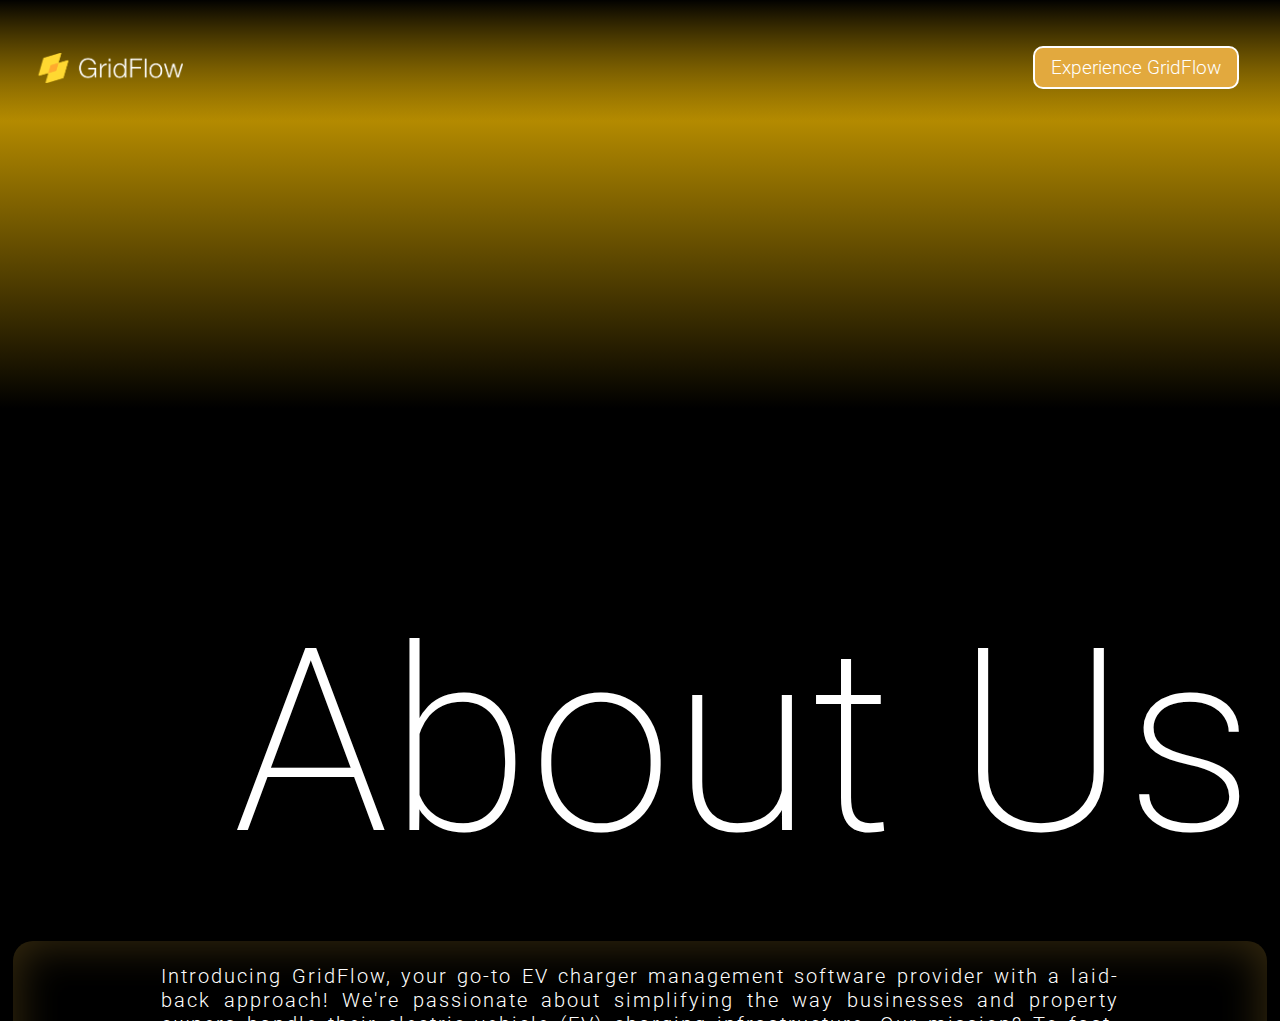
==== commit f57dab2d: "all image to webp" ====
--- a/about.html
+++ b/about.html
@@ -30,7 +30,7 @@
     <header class="about-main-header">
         <nav>
             <a href="https://grdflo.com/" class="logo">
-                <img src="logo-image.png" alt="Logo">
+                <img src="logo-image.webp" alt="Logo">
             </a>
             <ul class="nav-links">
                 <li><a href="https://grdflo.com/#form" class="cta-nav">Experience GridFlow</a></li>
@@ -61,7 +61,7 @@
             <div class="founders-grid">
               <!-- Co-founder 1 -->
               <div class="founder">
-                <img src="abhinav.jpg" alt="Co-founder 1">
+                <img src="abhinav.webp" alt="Co-founder 1">
                 <h2>Abhinav Khemka</h2>
                 <h3>Chief Executive Officer</h3>
                 <p class="founder-info">Abhinav is a driven and dynamic leader with a strong background in mechanical engineering. His exceptional business acumen and technical know-how have been instrumental in shaping the strategic direction of GridFlow. Under Abhinav's leadership, the company is poised for rapid growth and continued success.</p>
@@ -69,7 +69,7 @@
       
               <!-- Co-founder 2 -->
               <div class="founder">
-                <img src="aryan.jpeg" alt="Co-founder 2">
+                <img src="aryan.webp" alt="Co-founder 2">
                 <h2>Aryan Agrawal</h2>
                 <h3>Chief Technical Officer</h3>
                 <p class="founder-info">Aryan is a computer science expert with a passion for developing innovative solutions to complex problems. As the Chief Technology Officer, he oversees the development and implementation of GridFlow's advanced software solutions, ensuring the highest level of performance and reliability for our customers.</p>
@@ -77,14 +77,14 @@
       
               <!-- Co-founder 3 -->
               <div class="founder">
-                <img src="pratik.jpeg" alt="Co-founder 3">
+                <img src="pratik.webp" alt="Co-founder 3">
                 <h2>Pratik Bhattacharjee</h2>
                 <h3>Product Manager</h3>
                 <p class="founder-info">Pratik brings a unique combination of computer science and finance expertise to GridFlow. As Product Manager, he is responsible for guiding the product strategy and ensuring that our software meets the evolving needs of the market. Pratik's keen understanding of both the technical and financial aspects of the industry makes him an invaluable asset to the team.</p>              </div>
       
               <!-- Co-founder 4 -->
               <div class="founder">
-                <img src="gautam.jpeg" alt="Co-founder 4">
+                <img src="gautam.webp" alt="Co-founder 4">
                 <h2>Gautam Dinesh</h2>
                 <h3>Systems Engineer</h3>
                 <p class="founder-info">Gautam is a highly skilled electronics and information engineering specialist who excels at creating efficient and reliable systems. As GridFlow's Systems Engineer, he works closely with the rest of the team to optimize our software's performance and ensure seamless integration with EV charging infrastructure.</p>              </div>
@@ -104,7 +104,7 @@
             <div class="footer-container">
                 <div class="footer-section">
                     <a href="https://grdflo.com/">
-                        <img src="logo-image.png" alt="GridFlow Logo" class="footer-logo" />
+                        <img src="logo-image.webp" alt="GridFlow Logo" class="footer-logo" />
                     </a>
                 </div>
                 <div class="footer-section">
--- a/styles.css
+++ b/styles.css
@@ -162,7 +162,7 @@
 
 .hero-background {
     margin: -1px 0 0 0;
-    background: url('hero-bg.jpg') no-repeat center center/cover;
+    background: url('hero-bg.webp') no-repeat center center/cover;
     position: absolute;
     top: 0;
     left: 0;
@@ -173,7 +173,7 @@
 }
 
 .overlay {
-    background: url('overlay.png') no-repeat center center/cover;
+    background: url('overlay.webp') no-repeat center center/cover;
     position: absolute;
     top: 0;
     left: 0;
@@ -603,7 +603,7 @@
     display: block;
     width: 100%; /* Increase the width */
     height: 100%; /* Increase the height */
-    background-image: url('arrow.png');
+    background-image: url('arrow.webp');
     background-size: contain;
     background-repeat: no-repeat;
     background-position: center;
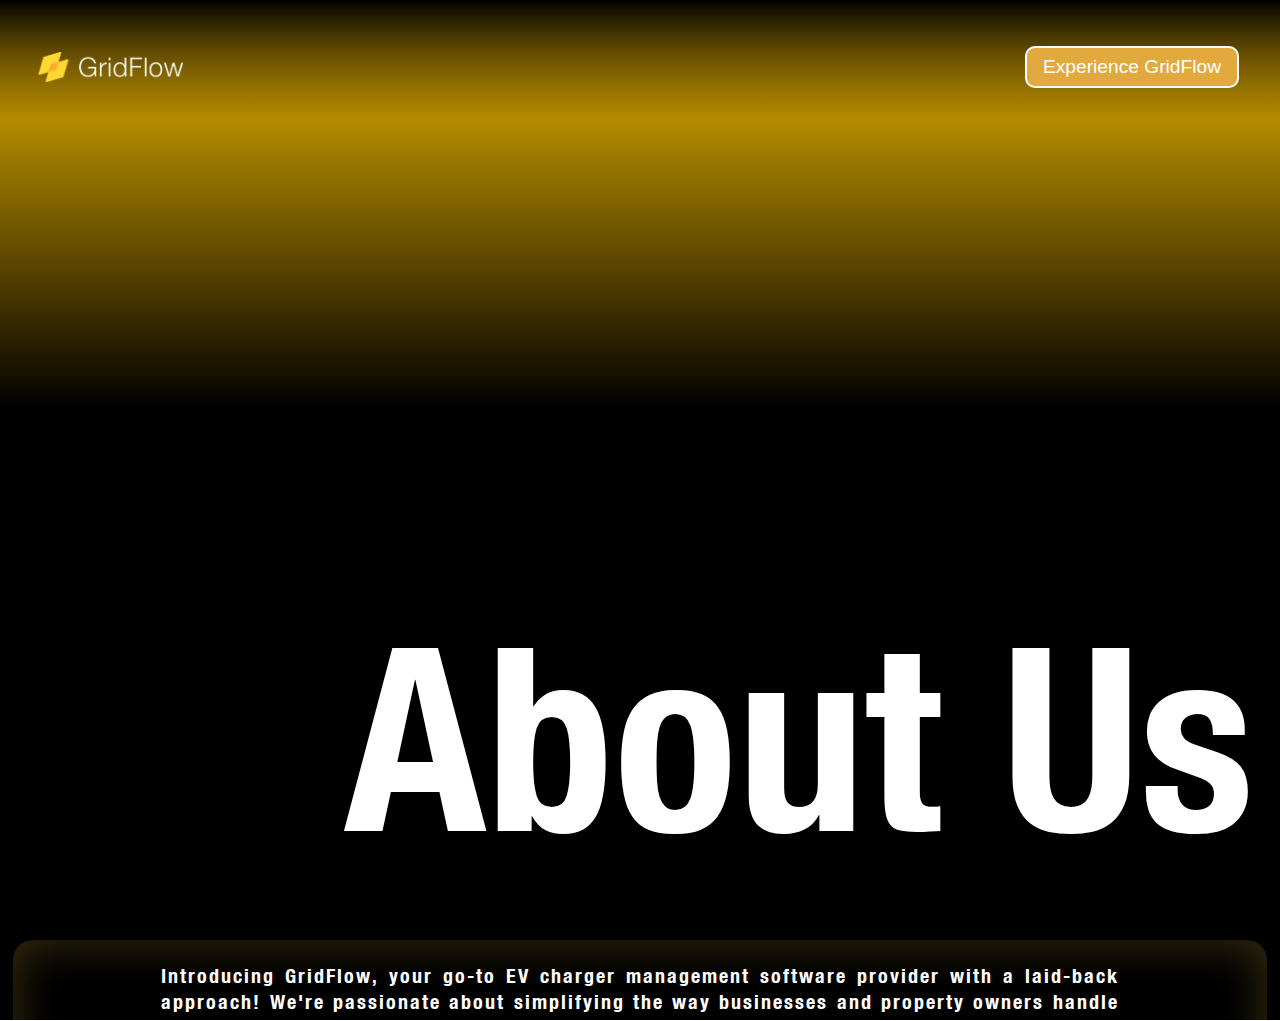
==== commit 20cc74ef: "Fixed the Font Family" ====
--- a/about.html
+++ b/about.html
@@ -29,7 +29,7 @@
 <body style="background: radial-gradient(to bottom, #ffc400 0%, #000000 40%);">
     <header class="about-main-header">
         <nav>
-            <a href="https://grdflo.com/" class="logo">
+            <a href="index.html" class="logo">
                 <img src="logo-image.webp" alt="Logo">
             </a>
             <ul class="nav-links">
--- a/styles.css
+++ b/styles.css
@@ -2,6 +2,16 @@
     margin: 0;
     padding: 0;
     box-sizing: border-box;
+}
+
+@font-face {
+  font-family: Robo;
+  src: url(./fonts/Robo-Bold.ttf);
+}
+
+@font-face {
+  font-family: Hel;
+  src: url(./fonts//Helvetica\ Nue.ttf);
 }
 
 html {
@@ -20,7 +30,7 @@
 body {
     margin: -1px 0 0 0;
     padding: 0;
-    font-family: "Helvetica Neue", "Roboto", sans-serif;
+    font-family: "Helvetica Neue",Hel, Robo, sans-serif;
     background: linear-gradient(to bottom, #ffc400 0%, #000000 40%);
     color: #fff;
     overflow-y: scroll;
@@ -81,7 +91,7 @@
     text-decoration: none;
     font-size: 1.2rem;
     font-weight: 300;
-    font-family: 'Helvetica Neue', "Roboto", Helvetica, Arial, sans-serif;
+    font-family: 'Helvetica Neue', Robo, Helvetica,Hel, Arial, sans-serif;
     padding: 0.5rem 1rem;
     border-radius: 5px;
     transition: color 0.3s;
@@ -254,8 +264,8 @@
     font-size: 5rem;
     font-weight: 100;
     /* Set the font weight to UltraLight */
-    font-family: 'Helvetica Neue', "Roboto", Helvetica, Arial, sans-serif;
-    /* Set the font family to "Roboto", Helvetica UltraLight */
+    font-family: 'Helvetica Neue', Robo, Helvetica, Hel,Arial, sans-serif;
+    /* Set the font family to Robo, Helvetica UltraLight */
     letter-spacing: 5px;
     /* Increase character spacing */
     margin-bottom: 2rem;
@@ -268,8 +278,8 @@
     font-size: 1.5rem;
     font-weight: 300;
     /* Set the font weight to light */
-    font-family: 'Helvetica Neue', "Roboto", Helvetica, Arial, sans-serif;
-    /* Set the font family to "Roboto", Helvetica Light */
+    font-family: 'Helvetica Neue', Robo, Helvetica,Hel, Arial, sans-serif;
+    /* Set the font family to Robo, Helvetica Light */
     margin-bottom: 2rem;
 }
 
@@ -310,14 +320,14 @@
 .showcase-content h2 {
     font-size: 2.5rem;
     font-weight: 300;
-    font-family: 'Helvetica Neue', "Roboto", Helvetica, Arial, sans-serif;
+    font-family: 'Helvetica Neue', Robo, Helvetica, Hel,Arial, sans-serif;
     margin-bottom: 1rem;
 }
 
 .showcase-content p {
     font-size: 1.2rem;
     font-weight: 300;
-    font-family: 'Helvetica Neue', "Roboto", Helvetica, Arial, sans-serif;
+    font-family: 'Helvetica Neue', Robo, Helvetica, Hel,Arial, sans-serif;
     line-height: 1.6;
 }
 
@@ -359,14 +369,14 @@
 .industries-content h2 {
     font-size: 2.5rem;
     font-weight: 300;
-    font-family: 'Helvetica Neue', "Roboto", Helvetica, Arial, sans-serif;
+    font-family: 'Helvetica Neue', Robo, Helvetica, Hel,Arial, sans-serif;
     margin-bottom: 1rem;
 }
 
 .industries-content p {
     font-size: 1.2rem;
     font-weight: 300;
-    font-family: 'Helvetica Neue', "Roboto", Helvetica, Arial, sans-serif;
+    font-family: 'Helvetica Neue', Robo, Helvetica, Hel,Arial, sans-serif;
     line-height: 1.6;
 }
 .industries-carousel {
@@ -443,7 +453,7 @@
   .carousel-text-glass h3 {
     font-size: 2rem;
     font-weight: 300;
-    font-family: 'Helvetica Neue', "Roboto", Helvetica, Arial, sans-serif;
+    font-family: 'Helvetica Neue', Robo, Helvetica,Hel, Arial, sans-serif;
     margin-bottom: 3rem;
     letter-spacing: 1px;
 }
@@ -451,7 +461,7 @@
 .carousel-text-glass p {
     font-size: 1.2rem;
     font-weight: 300;
-    font-family: 'Helvetica Neue', "Roboto", Helvetica, Arial, sans-serif;
+    font-family: 'Helvetica Neue', Robo, Helvetica,Hel, Arial, sans-serif;
     line-height: 1.6;
     text-align: center;
     max-width: 80%;
@@ -463,7 +473,7 @@
 .industry-overlay h3 {
     font-size: 2rem;
     font-weight: 300;
-    font-family: 'Helvetica Neue', "Roboto", Helvetica, Arial, sans-serif;
+    font-family: 'Helvetica Neue', Robo, Helvetica, Hel,Arial, sans-serif;
     margin-bottom: 3rem;
     letter-spacing: 1px;
 }
@@ -471,7 +481,7 @@
 .industry-overlay p {
     font-size: 1.2rem;
     font-weight: 300;
-    font-family: 'Helvetica Neue', "Roboto", Helvetica, Arial, sans-serif;
+    font-family: 'Helvetica Neue', Robo, Helvetica,Hel, Arial, sans-serif;
     line-height: 1.6;
     text-align: center;
     max-width: 80%;
@@ -524,14 +534,14 @@
   .left-column h2 {
     font-size: 2.5rem;
     font-weight: 300;
-    font-family: 'Helvetica Neue', "Roboto", Helvetica, Arial, sans-serif;
+    font-family: 'Helvetica Neue', Robo, Helvetica, Hel, Arial, sans-serif;
     margin-bottom: 1rem;
   }
   
   .left-column p {
     font-size: 1.2rem;
     font-weight: 300;
-    font-family: 'Helvetica Neue', "Roboto", Helvetica, Arial, sans-serif;
+    font-family: 'Helvetica Neue', Robo, Helvetica,Hel, Arial, sans-serif;
     line-height: 1.6;
   }
   
@@ -574,7 +584,7 @@
   .feature-card h3 {
     font-size: 1.2rem;
     font-weight: 300;
-    font-family: 'Helvetica Neue', "Roboto", Helvetica, Arial, sans-serif;
+    font-family: 'Helvetica Neue', Robo, Helvetica,Hel, Arial, sans-serif;
     text-align: center;
     margin-bottom: 2rem;
   }
@@ -589,7 +599,7 @@
     cursor: pointer;
     font-size: 0.8rem;
     font-weight: 300;
-    font-family: 'Helvetica Neue', "Roboto", Helvetica, Arial, sans-serif;
+    font-family: 'Helvetica Neue', Robo, Helvetica, Hel,Arial, sans-serif;
     width: 40px;
     height: 40px;
     position: absolute;
@@ -771,7 +781,7 @@
   footer {
     background: linear-gradient(to bottom, #000 20%, #ffc400dd 210%);
     color: #fff;
-    font-family: "Helvetica Neue", "Roboto", sans-serif;
+    font-family: "Helvetica Neue", Hel, Robo,sans-serif;
     font-weight: 300;
     bottom: 0;
     width: 100%;
--- a/about-styles.css
+++ b/about-styles.css
@@ -1,5 +1,15 @@
 ::-webkit-scrollbar {
   display: none;
+}
+
+@font-face {
+  font-family: Robo;
+  src: url(./fonts/Robo-Bold.ttf);
+}
+
+@font-face {
+  font-family: Hel;
+  src: url(./fonts//Helvetica\ Nue.ttf);
 }
 
 body {
@@ -90,7 +100,7 @@
 }
 
 h1, h2, h3, h4, h5, h6, p {
-  font-family: "Helvetica Neue", "Roboto", sans-serif;
+  font-family: Hel, Robo, sans-serif;
   font-weight: 300;
 }
 
@@ -126,7 +136,7 @@
   overflow: hidden;
   border-radius: 20px;
   box-shadow: inset 0 0 20px 6px rgba(255, 200, 70, 0.1);
-  background-image: url('co-founders-bg.png');
+  background-image: url('co-founders-bg.webp');
   background-size: cover;
   background-position: center;
   background-attachment: fixed;
@@ -143,7 +153,7 @@
 }
 
 .about-us-text {
-  font-family: "Helvetica Neue", "Roboto", sans-serif;
+  font-family: Hel ,Robo, sans-serif;
   font-weight: 200;
   font-size: 20vw;
   color: #fff;
